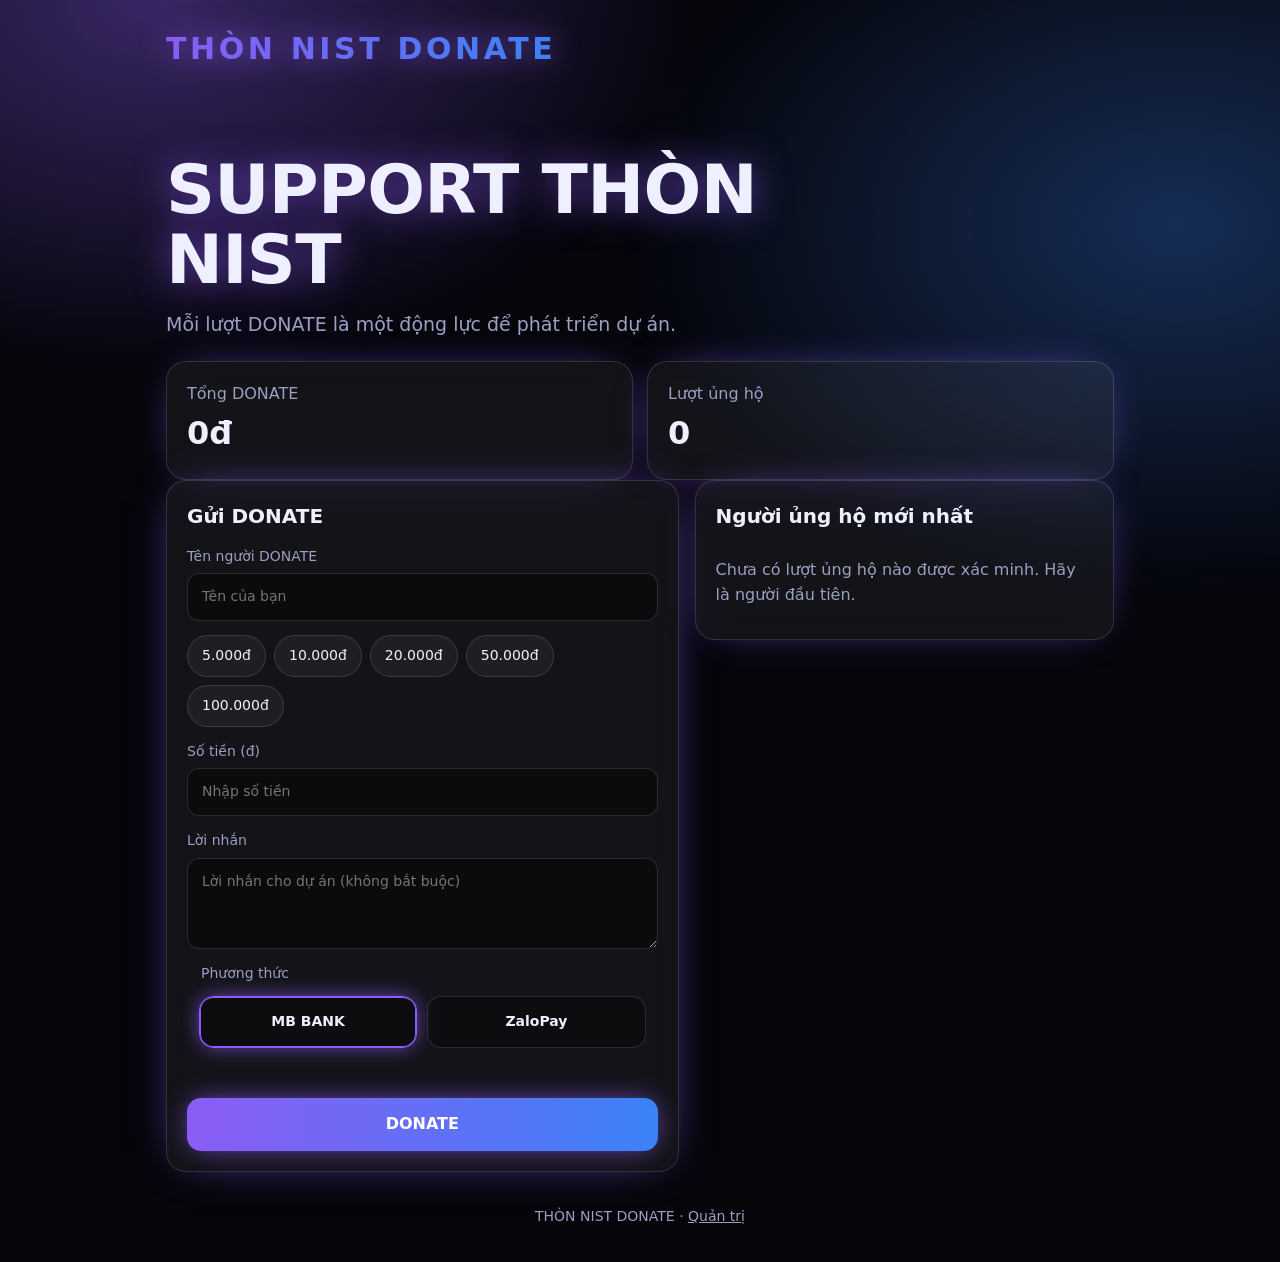
==== index.html @ 4af4eebe "Add files via upload" ====
<!doctype html>
<html lang="vi">
<head>
<meta charset="utf-8">
<meta name="viewport" content="width=device-width,initial-scale=1">
<meta name="theme-color" content="#05050a">
<title>THÒN NIST DONATE</title>
<link rel="stylesheet" href="style.css">
</head>
<body>
<header class="wrap"><div class="logo" id="logo"><span id="logoText">THÒN NIST DONATE</span></div></header>
<main class="wrap">
  <section class="hero">
    <h1 id="heading">SUPPORT THÒN NIST</h1>
    <p id="intro">Mỗi lượt DONATE là một động lực để phát triển dự án.</p>
  </section>
  <section class="stats">
    <div class="card"><span class="mut">Tổng DONATE</span><b id="total">0đ</b></div>
    <div class="card"><span class="mut">Lượt ủng hộ</span><b id="count">0</b></div>
  </section>
  <div id="pending" class="card note" hidden><span id="ptxt"></span><button class="mini" id="pview" type="button">Xem lại thanh toán</button></div>
  <section class="grid">
    <form id="form" class="card" novalidate>
      <h2>Gửi DONATE</h2>
      <label>Tên người DONATE<input id="name" maxlength="40" autocomplete="nickname" placeholder="Tên của bạn"></label>
      <div class="chips" id="chips" role="group" aria-label="Mức DONATE nhanh"></div>
      <label>Số tiền (đ)<input id="amount" inputmode="numeric" autocomplete="off" placeholder="Nhập số tiền"></label>
      <label>Lời nhắn<textarea id="msg" maxlength="120" rows="3" placeholder="Lời nhắn cho dự án (không bắt buộc)"></textarea></label>
      <fieldset class="methods">
        <legend>Phương thức</legend>
        <label class="tile"><input type="radio" name="method" value="mb" checked><span>MB BANK</span></label>
        <label class="tile"><input type="radio" name="method" value="zalo"><span>ZaloPay</span></label>
      </fieldset>
      <p class="err" id="err" role="alert"></p>
      <button class="btn" id="go">DONATE</button>
    </form>
    <aside class="card">
      <h2>Người ủng hộ mới nhất</h2>
      <ul id="list" class="list"></ul>
    </aside>
  </section>
</main>
<footer class="foot">THÒN NIST DONATE · <a href="admin.html">Quản trị</a></footer>

<div id="modal" class="modal" hidden><div class="sheet" role="dialog" aria-modal="true"><div id="mbody"></div><button class="btn ghost" id="mclose" type="button">Đóng</button></div></div>
<div id="thanks" class="modal" hidden><div class="sheet center"><div class="rings"><i></i><i></i><i></i></div><h2>Cảm ơn bạn!</h2><p id="tmsg"></p><button class="btn" id="tclose" type="button">Đóng</button></div></div>
<div id="toast" class="toast" role="status"></div>
<script src="data.js"></script>
<script src="script.js"></script>
</body>
</html>
---- style.css ----
:root{--c1:#8b5cf6;--c2:#3b82f6;--tx:#eef0ff;--mut:#9aa0c3;--bd:rgba(255,255,255,.13)}
*{box-sizing:border-box;margin:0}
[hidden]{display:none!important}
body{min-height:100vh;background:#05050a center/cover fixed;color:var(--tx);font:16px/1.55 system-ui,-apple-system,"Segoe UI",Roboto,sans-serif;overflow-x:hidden}
body::before{content:"";position:fixed;inset:0;z-index:-1;background:radial-gradient(560px 380px at 12% 0,color-mix(in srgb,var(--c1) 38%,transparent),transparent),radial-gradient(560px 380px at 92% 25%,color-mix(in srgb,var(--c2) 32%,transparent),transparent);animation:drift 16s ease-in-out infinite alternate}
@keyframes drift{to{transform:translate3d(0,-24px,0) scale(1.06)}}
a{color:inherit}
.wrap{max-width:980px;margin:0 auto;padding:18px 16px 28px}
.logo{display:flex;align-items:center;gap:12px;padding:8px 0 2px;font-weight:800;letter-spacing:.12em;font-size:clamp(20px,5vw,30px)}
.logo span{background:linear-gradient(90deg,var(--c1),var(--c2));-webkit-background-clip:text;background-clip:text;color:transparent;filter:drop-shadow(0 0 14px color-mix(in srgb,var(--c1) 70%,transparent))}
.logo-img{height:38px;width:auto;border-radius:8px}
.hero{padding:34px 0 22px;max-width:680px}
h1{font-size:clamp(34px,9vw,68px);line-height:1.04;font-weight:800;letter-spacing:-.01em;text-shadow:0 0 36px color-mix(in srgb,var(--c1) 65%,transparent)}
.hero p{margin-top:14px;color:var(--mut);font-size:clamp(16px,3.6vw,19px)}
h2{font-size:20px;margin-bottom:14px}
.mut{color:var(--mut)}.small{font-size:14px}
.card{background:rgba(255,255,255,.06);border:1px solid var(--bd);border-radius:20px;padding:20px;backdrop-filter:blur(16px);-webkit-backdrop-filter:blur(16px);box-shadow:0 0 44px -20px var(--c1);margin-bottom:16px}
.stats{display:grid;grid-template-columns:repeat(2,1fr);gap:14px}
.stats .card{margin:0;display:flex;flex-direction:column;gap:2px}
.stats b{font-size:clamp(22px,6vw,32px);font-weight:800}
.stats+.note,.stats+.grid{margin-top:16px}
.note{display:flex;gap:12px;align-items:center;justify-content:space-between;flex-wrap:wrap;border-color:var(--c2)}
.grid{display:grid;grid-template-columns:1.1fr .9fr;gap:16px;align-items:start}
.grid .card{margin-bottom:0}
label{display:block;margin-bottom:14px;font-size:14px;color:var(--mut)}
input,textarea{display:block;width:100%;margin-top:6px;padding:12px 14px;background:rgba(0,0,0,.38);border:1px solid var(--bd);border-radius:12px;color:var(--tx);font:inherit;resize:vertical}
input[type=color]{padding:3px;height:44px}
input:focus,textarea:focus{outline:none;border-color:var(--c1);box-shadow:0 0 0 3px color-mix(in srgb,var(--c1) 30%,transparent)}
label.chk{display:flex;gap:10px;align-items:center;color:var(--tx)}
label.chk input{width:auto;margin:0;accent-color:var(--c1)}
.chips{display:flex;flex-wrap:wrap;gap:8px;margin-bottom:14px}
.chip,.mini{padding:9px 14px;border-radius:999px;border:1px solid var(--bd);background:rgba(255,255,255,.05);color:var(--tx);font:inherit;font-size:14px;cursor:pointer;text-decoration:none;transition:background .2s,border-color .2s}
.chip:hover,.mini:hover{border-color:var(--c1)}
.chip.on{background:linear-gradient(90deg,var(--c1),var(--c2));border-color:transparent}
.methods{border:0;display:grid;grid-template-columns:1fr 1fr;gap:10px;margin-bottom:14px}
.methods legend{font-size:14px;color:var(--mut);margin-bottom:6px}
.tile{position:relative;margin:0}
.tile input{position:absolute;opacity:0;width:1px;height:1px}
.tile span{display:block;text-align:center;padding:14px;border-radius:14px;border:1px solid var(--bd);background:rgba(0,0,0,.3);color:var(--tx);font-weight:700;cursor:pointer;transition:border-color .2s,box-shadow .2s}
.tile input:checked+span{border-color:var(--c1);box-shadow:0 0 22px -4px var(--c1),inset 0 0 0 1px var(--c1)}
.tile input:focus-visible+span{outline:2px solid var(--c2);outline-offset:2px}
.btn{display:block;width:100%;padding:14px 18px;border:0;border-radius:14px;background:linear-gradient(90deg,var(--c1),var(--c2));color:#fff;font:inherit;font-weight:700;text-align:center;text-decoration:none;cursor:pointer;box-shadow:0 0 28px -6px var(--c1);transition:transform .15s,opacity .2s}
.btn:hover{transform:translateY(-1px)}.btn:disabled{opacity:.6;cursor:wait}
.btn.sm{width:auto;padding:10px 16px;font-size:14px}
.btn.ghost{background:rgba(255,255,255,.07);border:1px solid var(--bd);box-shadow:none;margin-top:10px}
.err{color:#ff8fa3;min-height:1.2em;margin-bottom:10px;font-size:14px}
.list{list-style:none;padding:0}
.list li{padding:12px 0;border-bottom:1px solid var(--bd)}.list li:last-child{border:0}
.list .row{display:flex;justify-content:space-between;gap:10px}
.list .amt{color:var(--c2);font-weight:700;white-space:nowrap}
.list .m{margin:4px 0;overflow-wrap:anywhere}
.empty{color:var(--mut)}
.foot{text-align:center;color:var(--mut);font-size:14px;padding:6px 16px 34px}
.modal{position:fixed;inset:0;z-index:20;display:grid;place-items:center;padding:16px;background:rgba(0,0,0,.72);backdrop-filter:blur(6px)}
.sheet{width:min(440px,100%);max-height:92vh;overflow:auto;background:#0d0d18;border:1px solid var(--bd);border-radius:22px;padding:22px;box-shadow:0 0 60px -12px var(--c1);animation:pop .22s ease-out}
.sheet.center{text-align:center}
@keyframes pop{from{transform:scale(.94);opacity:0}}
.big{font-size:32px;font-weight:800;margin:2px 0 14px}
.qr{position:relative;background:#fff;border-radius:16px;padding:10px;width:min(280px,100%);min-height:200px;margin:0 auto 14px;display:grid;place-items:center;color:#3a1020;text-align:center;font-size:14px}
.qr img{width:100%;display:block}
.qr.loading img{opacity:0;position:absolute}
.qr.loading::after{content:"";width:30px;height:30px;border-radius:50%;border:3px solid #ddd;border-top-color:var(--c1);animation:spin .8s linear infinite}
@keyframes spin{to{transform:rotate(360deg)}}
.kv{display:flex;align-items:center;gap:10px;padding:9px 0;border-bottom:1px solid var(--bd)}
.kv span{flex:0 0 38%;font-size:14px}.kv b{flex:1;overflow-wrap:anywhere}
.status{margin:14px 0 8px;padding:10px 12px;border-radius:12px;background:color-mix(in srgb,var(--c2) 18%,transparent);font-size:14px}
.steps{margin:8px 0 14px 20px;color:var(--mut);font-size:14px}
.acts{display:flex;gap:10px;flex-wrap:wrap}
.toast{position:fixed;left:50%;bottom:22px;z-index:40;max-width:calc(100% - 32px);padding:12px 18px;border-radius:14px;background:#14142a;border:1px solid var(--c2);box-shadow:0 0 24px -6px var(--c2);transform:translate(-50%,30px);opacity:0;pointer-events:none;transition:.25s}
.toast.show{transform:translate(-50%,0);opacity:1}.toast.bad{border-color:#ff5c7a;box-shadow:0 0 24px -6px #ff5c7a}
.rings{position:relative;height:120px}
.rings::after{content:"";position:absolute;left:50%;top:50%;width:22px;height:22px;margin:-11px;border-radius:50%;background:linear-gradient(135deg,var(--c1),var(--c2));box-shadow:0 0 30px var(--c1)}
.rings i{position:absolute;left:50%;top:50%;width:22px;height:22px;margin:-11px;border-radius:50%;border:2px solid var(--c1);animation:ring 2.4s ease-out infinite}
.rings i:nth-child(2){animation-delay:.8s;border-color:var(--c2)}.rings i:nth-child(3){animation-delay:1.6s}
@keyframes ring{to{transform:scale(6);opacity:0}}
.narrow{max-width:420px;margin:30px auto}
.bar{display:flex;justify-content:space-between;margin:14px 0}
.two{display:grid;grid-template-columns:1fr 1fr;gap:0 14px}
.inline{display:grid;grid-template-columns:1.2fr 1fr 1fr 1.6fr auto;gap:8px;margin-bottom:14px}
.inline input{margin:0}
.tw{overflow-x:auto}
table{width:100%;border-collapse:collapse;font-size:14px;min-width:640px}
th,td{text-align:left;padding:10px 8px;border-bottom:1px solid var(--bd);vertical-align:top}
th{color:var(--mut);font-weight:600}
td.act{display:flex;gap:6px;flex-wrap:wrap}
@media(max-width:780px){.grid,.two{grid-template-columns:1fr}.inline{grid-template-columns:1fr 1fr}.inline .btn{grid-column:1/-1}}
@media(prefers-reduced-motion:reduce){*,*::before{animation:none!important;transition:none!important}}
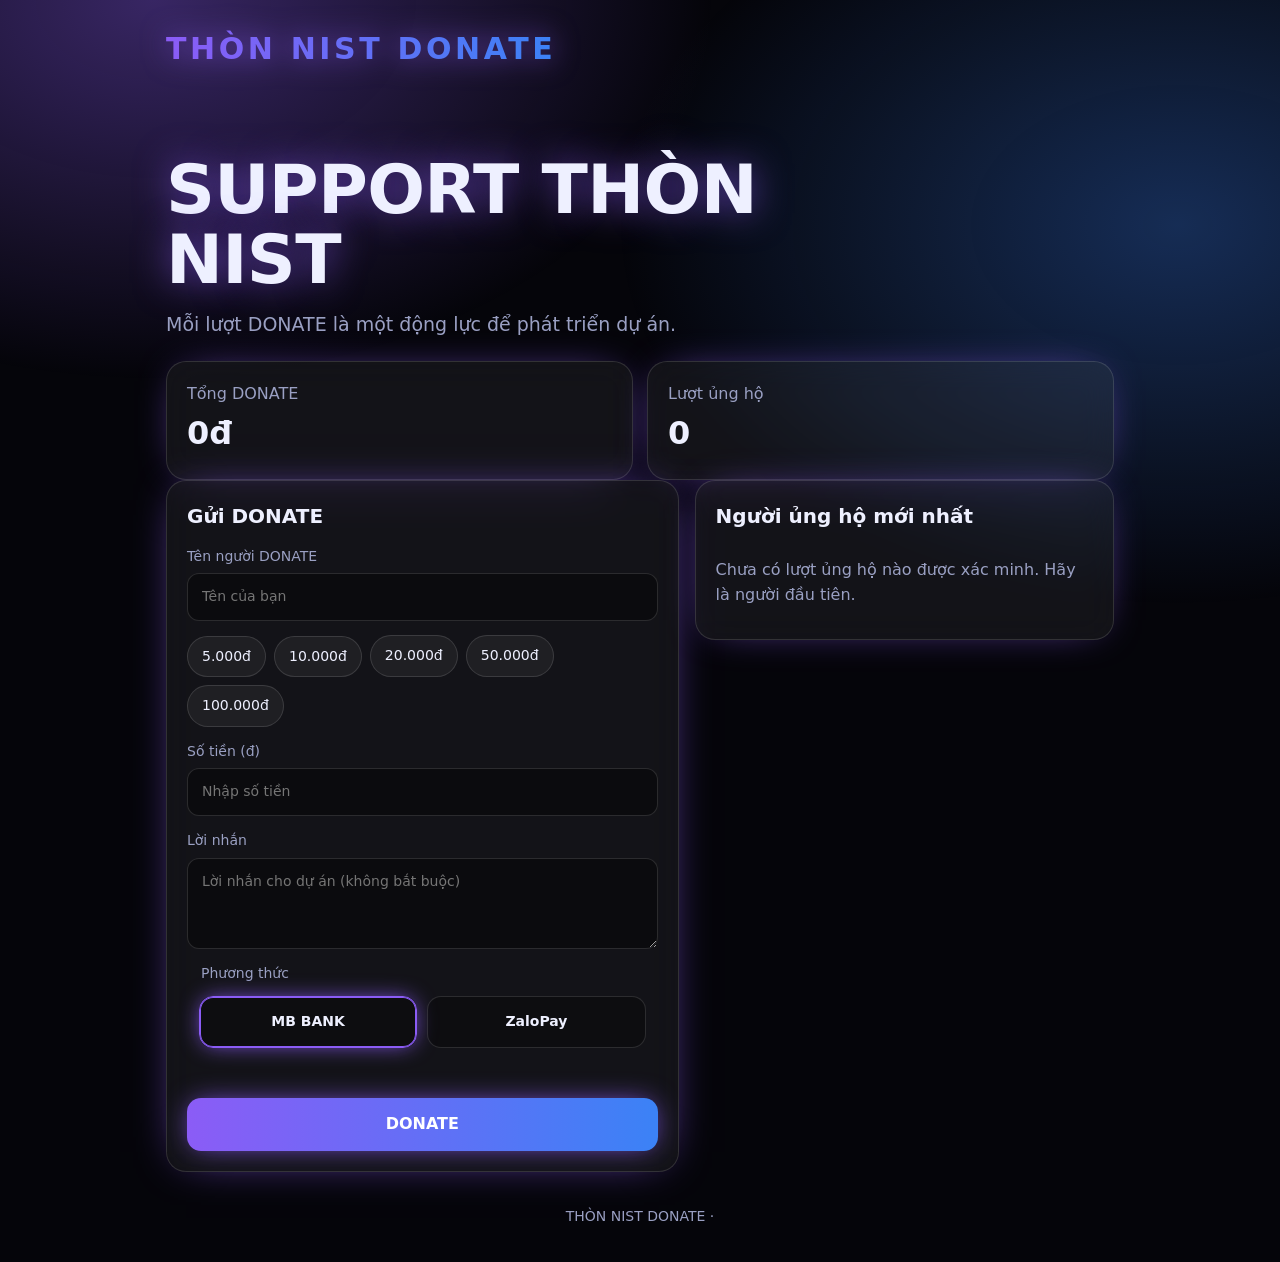
==== commit fe6df901: "Update footer link in index.html Removed the text from the footer link while keeping the structure i" ====
--- a/index.html
+++ b/index.html
@@ -40,7 +40,7 @@
     </aside>
   </section>
 </main>
-<footer class="foot">THÒN NIST DONATE · <a href="admin.html">Quản trị</a></footer>
+<footer class="foot">THÒN NIST DONATE · <a href="admin.html"></a></footer>
 
 <div id="modal" class="modal" hidden><div class="sheet" role="dialog" aria-modal="true"><div id="mbody"></div><button class="btn ghost" id="mclose" type="button">Đóng</button></div></div>
 <div id="thanks" class="modal" hidden><div class="sheet center"><div class="rings"><i></i><i></i><i></i></div><h2>Cảm ơn bạn!</h2><p id="tmsg"></p><button class="btn" id="tclose" type="button">Đóng</button></div></div>
